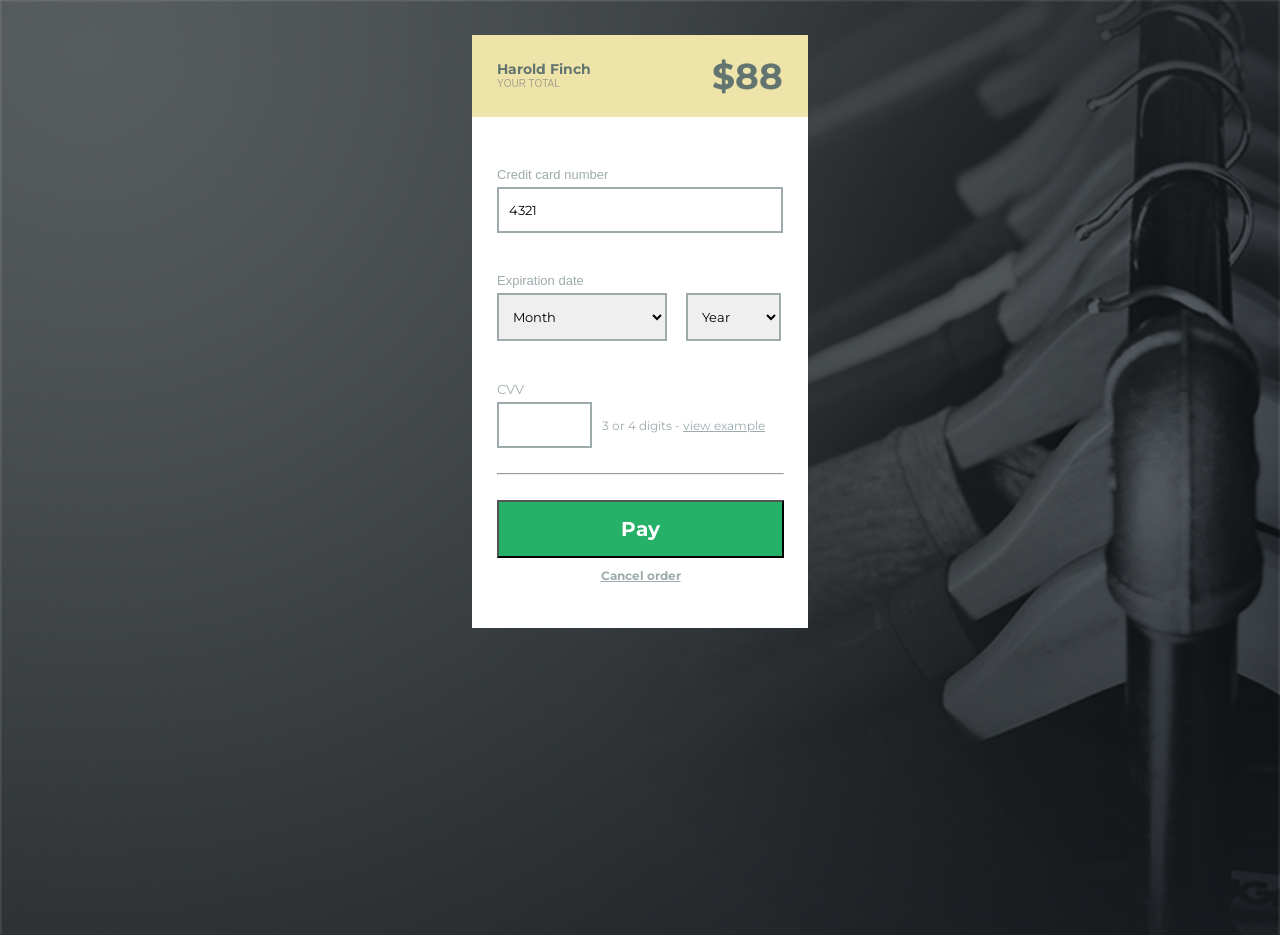
==== lesson15/index.html @ ed3ad226 "03/06/2018 commit lesson 15" ====
<!DOCTYPE html>
<html lang="en">
<head>
    <meta charset="UTF-8">
    <title>paymentform</title>
    <link rel="icon" href="img/favicon.png" />
    <link href="https://fonts.googleapis.com/css?family=Montserrat" rel="stylesheet">
    <link rel="stylesheet" href="css/normalize.css" />
    <link rel="stylesheet" href="css/style.css" />

</head>
<body>
<div class="info">
    <div class="logo">
        <h1>Harold Finch</h1>
        <p>Your Total</p>
    </div>
    <div class="sum">    
        <p>$88</p>
    </div>
</div>
  
    <content>
    <div class="pay">
                    <form>
                      <fieldset>
                             <label>
                                 <p>Credit card number</p>
                                 <input class="text" type='text' name='sum' value='4321' onfocus="this.value=' '"\/>
                                 <p>Expiration date</p>
                                 <select class="month" type='month' name='month' value='Month'>
                            <option>Month</option>
                            <option>01</option>
                            <option>02</option>
                            <option>03</option>
                            <option>04</option>
                            <option>05</option>
                            <option>06</option>
                            <option>07</option>
                            <option>08</option>
                            <option>09</option>
                            <option>10</option>
                            <option>11</option>
                            <option>12</option>
                        </select>
                                 <select class="year" type='year' name='year' value='Year'>
                            <option>Year</option>
                            <option>2018</option>
                            <option>2019</option>
                            <option>2020</option>
                            <option>2021</option>
                            </select>
                             </label>
                            <p>CVV</p>
                                <input class="cvv" type="password" maxlength="4" size="4" name="password"  max="4"><span>3 or 4 digits - <a href="#">view example</a></span>
                            <hr>
                                <button class="button">Pay</button>
                               <h4><a href="#">Cancel order</a></h4>
                       </fieldset>
                    </form>
                </div>
</content>  
</body>
</html>
---- lesson15/css/style.css ----
* {
    font-family: 'Montserrat', sans-serif;
    box-sizing: border-box;
    margin: 0;
    padding: 0;
}
body, html {
    height: 100%;
}
body{
    background: url("../img/bg.png");
    background-size: cover;
}
.logo {
   margin: 25px 25px;
   float: left;
}
.sum {
    margin: 19px 25px;
    float: right;
    font-size: 36px;
    font-weight: bold;
    color: #637570;
}
.info {
    overflow: auto;
    margin: 35px auto 0;
    max-width: 336px;
    background-color: #EEE4A9;
 }
.logo h1 {
    margin-bottom: 0px;
    font-size: 14px;
    color: #637570;
}
.logo p {
    margin-top: 0px;
    font-family: 'Myriad Pro', sans-serif;
    text-transform: uppercase;
    font-size: 10px;
    color: #a6a28d;
}
form {
    margin: 0px auto;
    max-width: 336px;
    background-color: white;
 }
fieldset {
  border: 0;
  margin: 0;
  padding: 45px 0px;
}
label p {
    margin: 5px 25px;
    font-family: 'Myriad Pro', sans-serif;
    font-size: 13px;
    color: #9eabad;
}
.text{
    border: 2px solid #9eabad;
    margin: 0 25px 35px;
    padding: 13px 10px;
    width: 286px;
 }
.month {
    border: 2px solid #9eabad;
    margin: 0 0 35px 25px;
    padding: 13px 10px;
    width: 170px;
    font-size: 13px;
}
.year {
    border: 2px solid #9eabad;
    margin: 0 25px 35px 15px;
    padding: 13px 10px;
    width: 95px;
    font-size: 13px;
}
fieldset p {
    margin: 5px 25px;
    font-size: 13px;
    color: #9eabad;
}
fieldset span {
    margin: 5px 10px;
    font-size: 12px;
    color: #9eabad;
}
fieldset a {
    color: #9eabad;
}
.cvv {
    border: 2px solid #9eabad;
    margin: 0 0 25px 25px;
    padding: 13px 10px;
    width: 95px;
    
}
hr {
    margin: 0 25px 25px;
    color: color: #9eabad;
}
.button {
    background-color: #25B167;
    padding: 15px 122px;
    margin: 0 25px 10px;
    font-size: 20px;
    font-weight: bold;
    color: white;
}
h4 {
    font-size: 12px;
    text-align: center;
    }
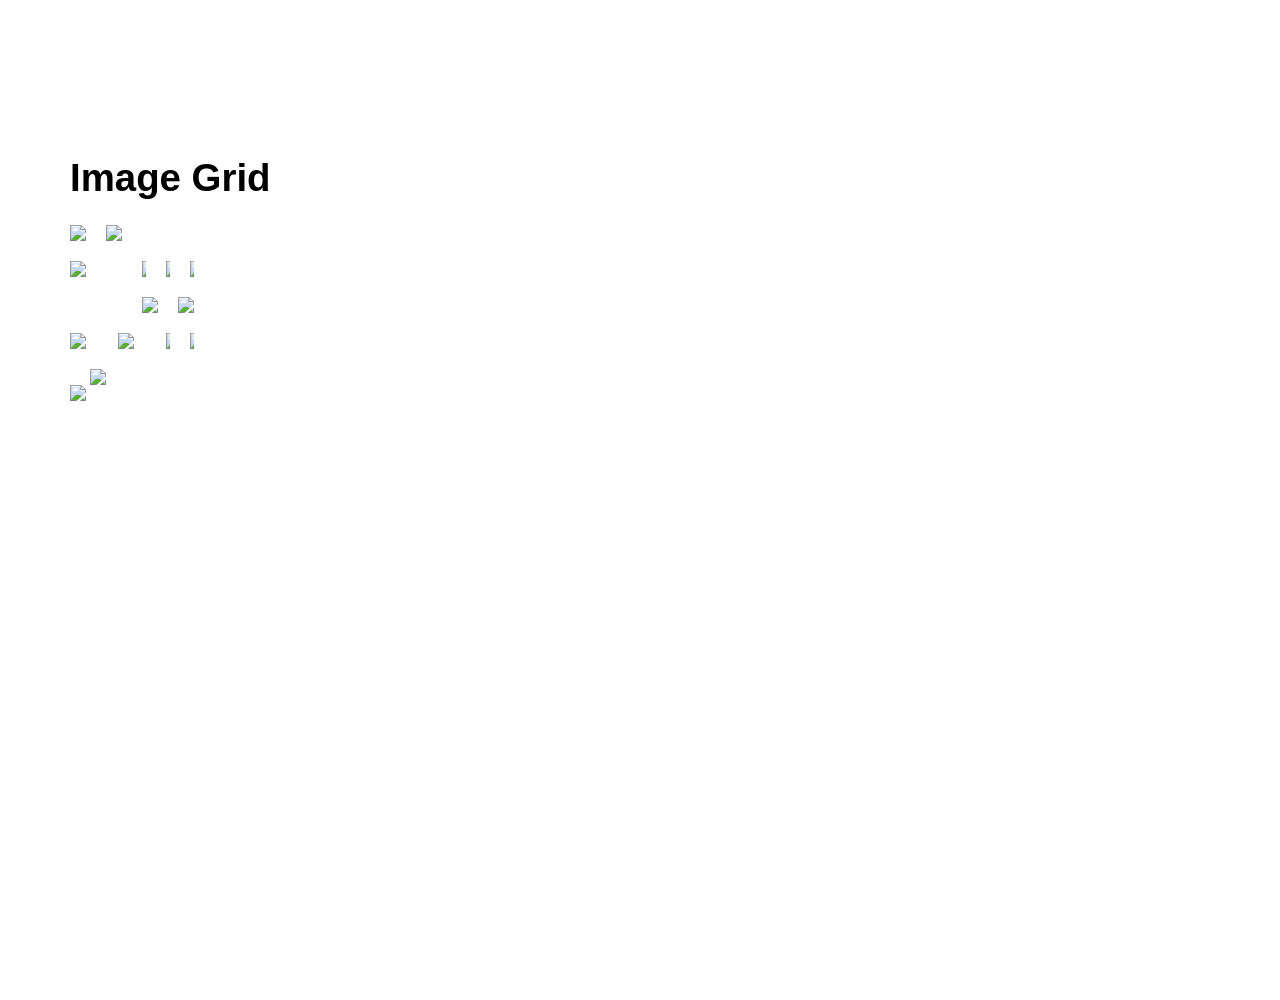
==== commit bee6b2de: "2106 commit lesson 15" ====
--- a/lesson15/index.html
+++ b/lesson15/index.html
@@ -2,7 +2,7 @@
 <html lang="en">
 <head>
     <meta charset="UTF-8">
-    <title>paymentform</title>
+    <title>Image Grid</title>
     <link rel="icon" href="img/favicon.png" />
     <link href="https://fonts.googleapis.com/css?family=Montserrat" rel="stylesheet">
     <link rel="stylesheet" href="css/normalize.css" />
@@ -10,55 +10,71 @@
 
 </head>
 <body>
-<div class="info">
-    <div class="logo">
-        <h1>Harold Finch</h1>
-        <p>Your Total</p>
+<div class="ba-container">
+    <h1>Image Grid</h1>
+    <div class="ba-row clearfix">
+        <div class="ba-width-1-2">
+            <img src="http://via.placeholder.com/600x150/AFDFBF/617767">
+        </div>
+        <div class="ba-width-1-2">
+            <img src="http://via.placeholder.com/600x150/68C5B8/617767">
+        </div>
     </div>
-    <div class="sum">    
-        <p>$88</p>
+
+    <div class="ba-row clearfix">
+        <div class="ba-width-1-2">
+            <img src="http://via.placeholder.com/600x320/FA6889/FFFBF9">
+        </div>
+        <div class="ba-width-1-2">
+            <div class="ba-row clearfix">
+                <div class="ba-width-1-3">
+                   <img src="http://via.placeholder.com/200x165/8996EF/FFFBF9">
+                </div>
+                <div class="ba-width-1-3">
+                    <img src="http://via.placeholder.com/200x165/8996EF/FFFBF9">
+                </div>
+                <div class="ba-width-1-3">
+                    <img src="http://via.placeholder.com/200x165/8996EF/FFFBF9">
+                </div>
+            </div>
+            <div class="ba-row clearfix">
+                <div class="ba-width-1-2">
+                    <img src="http://via.placeholder.com/300x150/FFC569/617767">
+                </div>
+                <div class="ba-width-1-2">
+                    <img src="http://via.placeholder.com/300x150/FFC569/617767">
+                </div>
+            </div>
+        </div>
     </div>
+
+    <div class="ba-row clearfix">
+        <div class="ba-width-1-3">
+            <img src="http://via.placeholder.com/400x185/588CC8/FFF6F2">
+        </div>
+        <div class="ba-width-1-3">
+            <img src="http://via.placeholder.com/400x185/588CC8/FFF6F2">
+        </div>
+        <div class="ba-width-1-6">
+            <img src="http://via.placeholder.com/200x195/588CC8/FFF6F2">
+        </div>
+        <div class="ba-width-1-6">
+            <img src="http://via.placeholder.com/200x195/588CC8/FFF6F25">
+        </div>
+    </div>
+
+    <div class="ba-row clearfix">
+        <div class="ba-width-1-6">
+            <a href="https://placeholder.com"><img src="http://via.placeholder.com/200x145/6653AE/FFF6F2"></a>
+        </div>
+        <div class="ba-width-1-2">
+            <a href="https://placeholder.com"><img src="http://via.placeholder.com/600x135/6653AE/FFF6F2"></a>
+        </div>
+        <div class="ba-width-1-3">
+            <a href="https://placeholder.com"><img src="http://via.placeholder.com/400x135/6653AE/FFF6F2"></a>
+        </div>
+    </div>
+
 </div>
-  
-    <content>
-    <div class="pay">
-                    <form>
-                      <fieldset>
-                             <label>
-                                 <p>Credit card number</p>
-                                 <input class="text" type='text' name='sum' value='4321' onfocus="this.value=' '"\/>
-                                 <p>Expiration date</p>
-                                 <select class="month" type='month' name='month' value='Month'>
-                            <option>Month</option>
-                            <option>01</option>
-                            <option>02</option>
-                            <option>03</option>
-                            <option>04</option>
-                            <option>05</option>
-                            <option>06</option>
-                            <option>07</option>
-                            <option>08</option>
-                            <option>09</option>
-                            <option>10</option>
-                            <option>11</option>
-                            <option>12</option>
-                        </select>
-                                 <select class="year" type='year' name='year' value='Year'>
-                            <option>Year</option>
-                            <option>2018</option>
-                            <option>2019</option>
-                            <option>2020</option>
-                            <option>2021</option>
-                            </select>
-                             </label>
-                            <p>CVV</p>
-                                <input class="cvv" type="password" maxlength="4" size="4" name="password"  max="4"><span>3 or 4 digits - <a href="#">view example</a></span>
-                            <hr>
-                                <button class="button">Pay</button>
-                               <h4><a href="#">Cancel order</a></h4>
-                       </fieldset>
-                    </form>
-                </div>
-</content>  
 </body>
 </html>
--- a/lesson15/css/style.css
+++ b/lesson15/css/style.css
@@ -1,5 +1,4 @@
 * {
-    font-family: 'Montserrat', sans-serif;
     box-sizing: border-box;
     margin: 0;
     padding: 0;
@@ -7,108 +6,54 @@
 body, html {
     height: 100%;
 }
-body{
-    background: url("../img/bg.png");
-    background-size: cover;
+
+.ba-container {
+    max-width: 1200px;
+    margin: 100px auto;
+    padding: 30px;
 }
-.logo {
-   margin: 25px 25px;
-   float: left;
+
+h1 {
+    font-size: 3vw;
 }
-.sum {
-    margin: 19px 25px;
-    float: right;
-    font-size: 36px;
-    font-weight: bold;
-    color: #637570;
+
+.clearfix {
+    content: "";
+    display: table;
+    clear: both;
 }
-.info {
-    overflow: auto;
-    margin: 35px auto 0;
-    max-width: 336px;
-    background-color: #EEE4A9;
- }
-.logo h1 {
-    margin-bottom: 0px;
-    font-size: 14px;
-    color: #637570;
+
+img {
+    display: block;
+    max-width: 100%;
 }
-.logo p {
-    margin-top: 0px;
-    font-family: 'Myriad Pro', sans-serif;
-    text-transform: uppercase;
-    font-size: 10px;
-    color: #a6a28d;
+
+.ba-row > [class*='ba-width-'] {
+    float: left;
+    padding-left: 20px;
 }
-form {
-    margin: 0px auto;
-    max-width: 336px;
-    background-color: white;
- }
-fieldset {
-  border: 0;
-  margin: 0;
-  padding: 45px 0px;
+
+.ba-row {
+    margin-left: -20px;
 }
-label p {
-    margin: 5px 25px;
-    font-family: 'Myriad Pro', sans-serif;
-    font-size: 13px;
-    color: #9eabad;
+
+.ba-row + .ba-row {
+    margin-top: 20px;
 }
-.text{
-    border: 2px solid #9eabad;
-    margin: 0 25px 35px;
-    padding: 13px 10px;
-    width: 286px;
- }
-.month {
-    border: 2px solid #9eabad;
-    margin: 0 0 35px 25px;
-    padding: 13px 10px;
-    width: 170px;
-    font-size: 13px;
+
+[class*="ba-width-"]{
+    width: 100%;
 }
-.year {
-    border: 2px solid #9eabad;
-    margin: 0 25px 35px 15px;
-    padding: 13px 10px;
-    width: 95px;
-    font-size: 13px;
+
+.ba-width-1-2 {
+    width: 50%;
 }
-fieldset p {
-    margin: 5px 25px;
-    font-size: 13px;
-    color: #9eabad;
+
+.ba-width-1-3 {
+    width: 33.3333%;
 }
-fieldset span {
-    margin: 5px 10px;
-    font-size: 12px;
-    color: #9eabad;
+
+.ba-width-1-6{
+    width: 16.6666%;
 }
-fieldset a {
-    color: #9eabad;
-}
-.cvv {
-    border: 2px solid #9eabad;
-    margin: 0 0 25px 25px;
-    padding: 13px 10px;
-    width: 95px;
-    
-}
-hr {
-    margin: 0 25px 25px;
-    color: color: #9eabad;
-}
-.button {
-    background-color: #25B167;
-    padding: 15px 122px;
-    margin: 0 25px 10px;
-    font-size: 20px;
-    font-weight: bold;
-    color: white;
-}
-h4 {
-    font-size: 12px;
-    text-align: center;
-    }
+
